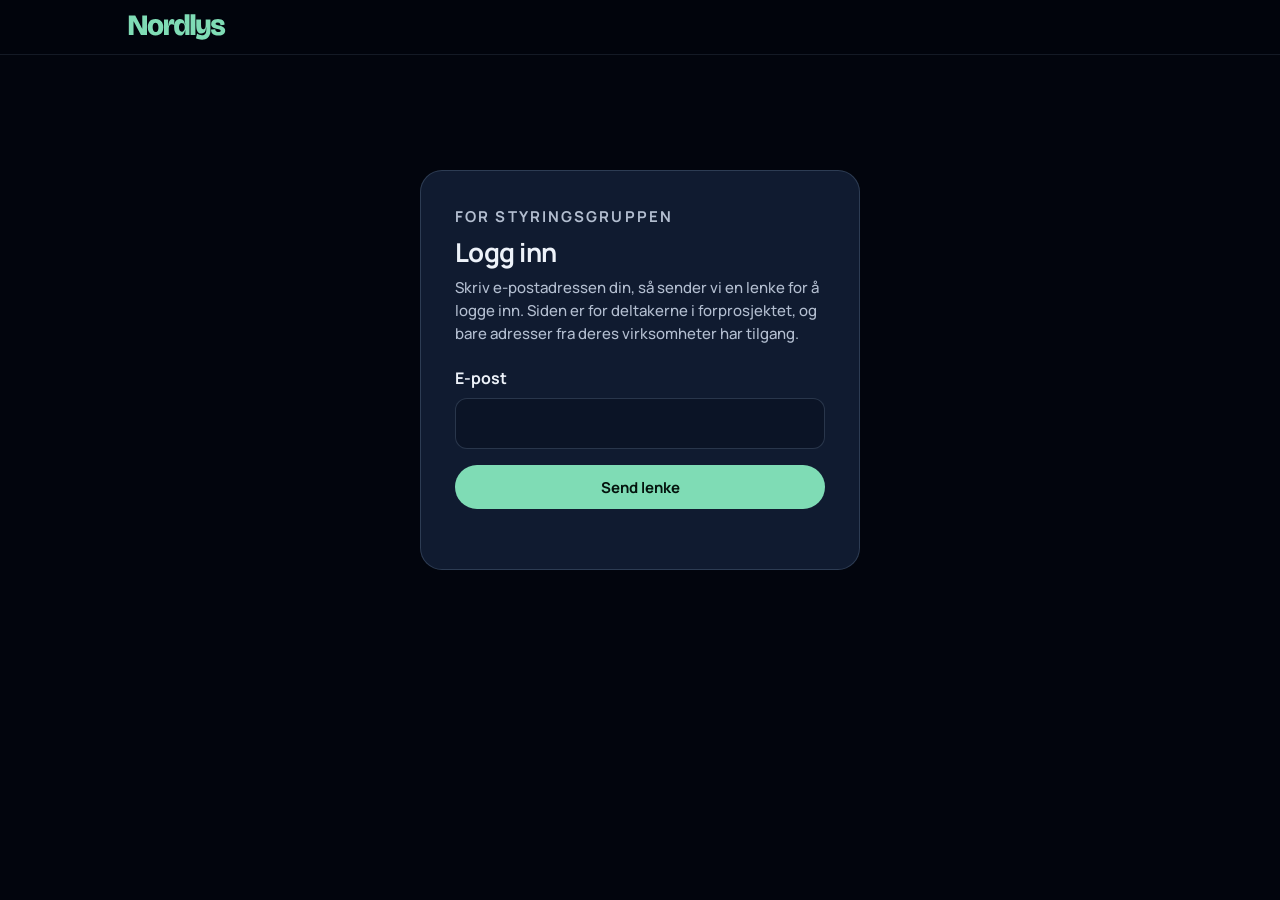
==== styringsgruppe/index.html @ d195fb76 "Nordlys: inngangen til nettsiden (passkode)" ====
<!doctype html>
<html lang="nb">
<head>
<meta charset="utf-8">
<meta name="viewport" content="width=device-width, initial-scale=1, viewport-fit=cover">
<title>Nordlys – for styringsgruppen</title>
<meta name="robots" content="noindex, nofollow">
<meta name="referrer" content="no-referrer">
<meta name="theme-color" content="#02050D">
<link rel="icon" href="../assets/node-mint.svg" type="image/svg+xml">
<style>
@font-face { font-family: 'Manrope'; src: url(../assets/fonts/Manrope.ttf) format('truetype'); font-weight: 200 800; font-display: swap; }
:root {
  color-scheme: dark;
  --night: #02050D; --panel: #101B30; --panel-hi: #16233C; --panel-lo: #0B1426;
  --line: rgba(170,200,235,0.11); --line2: rgba(170,200,235,0.19);
  --text: #EDF2F9; --text2: #B3BED0; --dim: #8492A8; --faint: #56627A;
  --mint: #7FDCB5; --gold: #F5C542; --amber: #FFB870; --red: #FF8A78;
  --f-text: 'Manrope', system-ui, 'Segoe UI', sans-serif;
}
* { box-sizing: border-box; }
[hidden] { display: none !important; }
html { -webkit-text-size-adjust: 100%; scroll-behavior: smooth; }
body { margin: 0; background: var(--night); color: var(--text); font: 500 16px/1.55 var(--f-text); -webkit-font-smoothing: antialiased; }
h1, h2, h3 { margin: 0; line-height: 1.15; letter-spacing: -0.02em; text-wrap: balance; }
p { margin: 0; }
a { color: var(--mint); text-underline-offset: 3px; }
:focus-visible { outline: 2px solid var(--mint); outline-offset: 3px; border-radius: 6px; }
.wrap { max-width: 1120px; margin: 0 auto; padding-inline: clamp(16px, 4.5vw, 48px); }
.eyebrow { font-size: 12.5px; font-weight: 700; letter-spacing: 0.14em; text-transform: uppercase; color: var(--dim); }
header.top { position: sticky; top: 0; z-index: 20; background: rgba(2,5,13,0.85); backdrop-filter: blur(12px); -webkit-backdrop-filter: blur(12px); border-bottom: 1px solid var(--line); }
header.top .wrap { display: flex; align-items: center; justify-content: space-between; gap: 16px; padding-block: 14px; }
header.top img { height: 26px; display: block; }
header.top .who { display: flex; align-items: center; gap: 12px; font-size: 13.5px; color: var(--text2); }
nav.toc { display: flex; gap: 4px; overflow-x: auto; scrollbar-width: none; padding-block: 0 10px; }
nav.toc::-webkit-scrollbar { display: none; }
nav.toc a { color: var(--text2); text-decoration: none; font-size: 14px; font-weight: 600; padding: 6px 10px; border-radius: 16px; white-space: nowrap; }
nav.toc a:hover { color: var(--text); background: var(--panel); }
.btn { display: inline-flex; align-items: center; justify-content: center; min-height: 44px; padding: 0 20px; border-radius: 22px; cursor: pointer;
  font: 700 15px/1 var(--f-text); border: 1px solid var(--line2); background: transparent; color: var(--text); text-decoration: none; }
.btn:hover { background: var(--panel-hi); }
.btn.primary { background: var(--mint); border-color: transparent; color: #04130D; }
.btn.small { min-height: 34px; padding: 0 14px; font-size: 13.5px; }
.btn[disabled] { opacity: 0.6; cursor: default; }

/* innlogging */
.login { min-height: 70vh; display: grid; place-items: center; padding-block: 48px; }
.login .box { width: min(440px, 100%); background: var(--panel); border: 1px solid var(--line2); border-radius: 22px; padding: clamp(22px, 4vw, 34px); }
.login h1 { font-size: 26px; margin: 10px 0 8px; }
.login p { color: var(--text2); font-size: 15px; }
.login label { display: block; font-weight: 700; margin: 20px 0 8px; }
.login input { width: 100%; font: inherit; color: var(--text); background: var(--panel-lo); border: 1px solid var(--line2); border-radius: 12px; padding: 12px 14px; }
.login input:focus { border-color: rgba(127,220,181,0.6); outline: none; box-shadow: 0 0 0 3px rgba(127,220,181,0.15); }
.login input.code { letter-spacing: 0.3em; font-size: 20px; text-align: center; }
.login .btn { width: 100%; margin-top: 16px; }
.login .err { color: var(--red); font-size: 14px; margin-top: 12px; min-height: 1em; }
.login .back { background: none; border: 0; color: var(--dim); font: inherit; font-size: 14px; cursor: pointer; margin-top: 12px; padding: 0; text-decoration: underline; }

/* innhold */
#innhold section { padding-top: clamp(48px, 7vw, 88px); scroll-margin-top: 110px; }
#innhold h2 { font-size: clamp(24px, 3vw, 36px); font-weight: 700; margin-top: 8px; }
.intro { color: var(--text2); font-size: 17px; max-width: 42em; margin-top: 12px; }
.cards { display: grid; gap: 14px; margin-top: 24px; }
.cards.two { grid-template-columns: repeat(2, minmax(0, 1fr)); }
.cards.three { grid-template-columns: repeat(3, minmax(0, 1fr)); }
@media (max-width: 820px) { .cards.two, .cards.three { grid-template-columns: 1fr; } }
.card { background: var(--panel); border: 1px solid var(--line); border-radius: 16px; padding: 20px 22px; }
.card h3 { font-size: 17px; font-weight: 700; margin: 4px 0 6px; }
.card p, .card ul { color: var(--text2); font-size: 15px; }
.card ul { margin: 0; padding-left: 18px; }
.card li + li { margin-top: 4px; }
.card .tag { font-size: 11.5px; font-weight: 700; letter-spacing: 0.1em; text-transform: uppercase; color: var(--dim); }
.card.kc { border-color: rgba(245,197,66,0.4); }
.card.kc h3 { color: #FBE3A0; }
h3.area { font-size: 19px; font-weight: 700; margin-top: 34px; color: var(--mint); }
.note-line { margin-top: 16px; color: var(--text2); font-size: 15px; max-width: 46em; }
.open-box { margin-top: 20px; padding: 20px 22px; border-radius: 16px; border: 1px dashed rgba(255,184,112,0.5); background: var(--panel-lo); }
.open-box h3 { color: var(--amber); font-size: 17px; margin-bottom: 6px; }
.open-box p { color: var(--text2); font-size: 15px; }
.tl { list-style: none; margin: 24px 0 0; padding: 0 0 0 22px; border-left: 2px solid var(--line2); display: grid; gap: 14px; }
.tl li { position: relative; }
.tl li::before { content: ''; position: absolute; left: -29px; top: 6px; width: 12px; height: 12px; border-radius: 50%; background: var(--night); border: 2px solid var(--dim); }
.tl li.done::before { background: var(--mint); border-color: var(--mint); }
.tl li.key::before { border-color: var(--mint); box-shadow: 0 0 0 4px rgba(127,220,181,0.18); }
.tl b { display: block; font-size: 15px; }
.tl span { color: var(--text2); font-size: 15px; }
.links { margin: 20px 0 0; padding-left: 18px; display: grid; gap: 8px; }
footer { margin-top: 80px; border-top: 1px solid var(--line); color: var(--faint); font-size: 13px; }
footer .wrap { padding-block: 24px 36px; }
</style>
</head>
<body>
<header class="top">
  <div class="wrap">
    <img src="../assets/nordlys-wordmark-mint.svg" alt="Nordlys" width="98" height="26">
    <div class="who" id="who" hidden><span id="who-email"></span><button class="btn small" type="button" id="logout">Logg ut</button></div>
  </div>
  <div class="wrap" id="toc-wrap" hidden>
    <nav class="toc" aria-label="Innhold">
      <a href="#mandat">Mandat</a><a href="#organisering">Organisering</a><a href="#tidslinje">Tidslinje</a>
      <a href="#retning">Retningen så langt</a><a href="#risiko">Suksess og risiko</a><a href="#beslutning">Beslutningen</a><a href="#lenker">Dokumenter</a>
    </nav>
  </div>
</header>

<main>
  <div class="wrap login" id="login">
    <div class="box">
      <p class="eyebrow">For styringsgruppen</p>
      <h1>Logg inn</h1>
      <form id="f-epost" novalidate>
        <p>Skriv e-postadressen din, så sender vi en lenke for å logge inn. Siden er for deltakerne i forprosjektet, og bare adresser fra deres virksomheter har tilgang.</p>
        <label for="epost">E-post</label>
        <input type="email" id="epost" autocomplete="email" required>
        <button class="btn primary" type="submit" id="b-epost">Send lenke</button>
      </form>
      <div id="sendt" hidden>
        <p id="sendt-til"></p>
        <button class="back" type="button" id="annen-epost">Bruk en annen e-post</button>
      </div>
      <p class="err" id="err" role="alert"></p>
    </div>
  </div>
  <div class="wrap" id="innhold" hidden></div>
</main>

<footer id="foot" hidden><div class="wrap">Nordlys · forprosjekt 2026 · Internt for styringsgruppen. Ikke del innholdet videre. <span id="oppdatert"></span></div></footer>

<script>
(() => {
  'use strict';
  // Innholdet ligger i Supabase (public.private_innhold) og kan bare leses av innloggede brukere på tilgangslisten.
  // Innlogging med magisk lenke på e-post. Bare adresser på godkjente domener kan opprette bruker og lese (se migreringen).
  // Økten ligger i sessionStorage og forsvinner når fanen lukkes.
  const SB = 'https://qwgtzrydzzkaiezyouxt.supabase.co';
  const KEY = 'sb_publishable_gUJZpDFXutZiMKjKLcMO-g_lXaAz4m3';
  const SKEY = 'nordlys-styringsgruppe-okt';
  const $ = (id) => document.getElementById(id);
  const err = (m) => { $('err').textContent = m || ''; };
  let epost = '';

  const auth = (path, body, token) => fetch(SB + '/auth/v1/' + path, {
    method: 'POST', headers: { apikey: KEY, 'Content-Type': 'application/json', ...(token ? { Authorization: 'Bearer ' + token } : {}) },
    body: body ? JSON.stringify(body) : undefined,
  });
  function save(s) { try { sessionStorage.setItem(SKEY, JSON.stringify(s)); } catch {} }
  function load() { try { const s = JSON.parse(sessionStorage.getItem(SKEY) || 'null'); return s && s.utloper > Date.now() + 30000 ? s : null; } catch { return null; } }
  function clear() { try { sessionStorage.removeItem(SKEY); } catch {} }

  // Innloggingslenken går tilbake til denne siden med økten i adressens #-del.
  const HER = location.origin + location.pathname;
  $('f-epost').addEventListener('submit', async (e) => {
    e.preventDefault(); err();
    epost = $('epost').value.trim().toLowerCase();
    if (!/^[^@\s]+@[^@\s]+\.[^@\s]+$/.test(epost)) return err('Sjekk e-postadressen.');
    $('b-epost').disabled = true;
    try {
      const r = await auth('otp?redirect_to=' + encodeURIComponent(HER), { email: epost, create_user: true });
      if (r.status === 429) throw new Error('vent');
      // samme melding uansett om domenet er godkjent, så siden ikke røper hvem som har tilgang
      $('f-epost').hidden = true; $('sendt').hidden = false;
      $('sendt-til').textContent = 'Hvis ' + epost + ' har tilgang, har vi sendt en lenke dit. Åpne den i denne nettleseren. Lenken gjelder en kort stund.';
    } catch (x) { err(x.message === 'vent' ? 'Det er sendt mange lenker nå. Vent litt og prøv igjen.' : 'Vi fikk ikke sendt lenken. Prøv igjen om litt.'); }
    $('b-epost').disabled = false;
  });
  $('annen-epost').addEventListener('click', () => { $('sendt').hidden = true; $('f-epost').hidden = false; err(); $('epost').focus(); });

  // tilbake fra lenken: #access_token=...&expires_in=... eller #error=...
  function fraLenke() {
    if (!location.hash || location.hash.length < 2) return null;
    const h = new URLSearchParams(location.hash.slice(1));
    history.replaceState(null, '', HER);
    if (h.get('error')) { err('Lenken virket ikke. Den kan være utløpt eller brukt før. Be om en ny.'); return null; }
    const token = h.get('access_token');
    if (!token) return null;
    let e = '';
    try { e = JSON.parse(atob(token.split('.')[1].replace(/-/g, '+').replace(/_/g, '/'))).email || ''; } catch {}
    const s = { token, epost: e, utloper: Date.now() + (Number(h.get('expires_in')) || 3600) * 1000 };
    save(s);
    return s;
  }

  async function vis(s) {
    const r = await fetch(SB + '/rest/v1/private_innhold?side=eq.styringsgruppe&select=html,oppdatert', {
      headers: { apikey: KEY, Authorization: 'Bearer ' + s.token },
    });
    if (r.status === 401) { clear(); throw new Error('utlopt'); }
    const rows = r.ok ? await r.json() : [];
    if (!rows.length) {
      $('login').hidden = false; $('sendt').hidden = true; $('f-epost').hidden = false;
      err('Du er logget inn, men har ikke tilgang til denne siden. Ta kontakt med prosjektledelsen.');
      await logout(true);
      return;
    }
    $('innhold').innerHTML = rows[0].html;   // eget innhold, lastet opp av prosjektet
    $('oppdatert').textContent = 'Sist oppdatert ' + new Date(rows[0].oppdatert).toLocaleDateString('nb-NO', { day: 'numeric', month: 'long', year: 'numeric' }) + '.';
    $('who-email').textContent = s.epost || '';
    $('login').hidden = true; $('innhold').hidden = false; $('who').hidden = false; $('toc-wrap').hidden = false; $('foot').hidden = false;
  }

  async function logout(keepMessage) {
    const s = load();
    clear();
    if (s) { try { await auth('logout', null, s.token); } catch {} }
    $('innhold').innerHTML = ''; $('innhold').hidden = true; $('who').hidden = true; $('toc-wrap').hidden = true; $('foot').hidden = true;
    $('login').hidden = false; $('sendt').hidden = true; $('f-epost').hidden = false;
    if (!keepMessage) err();
  }
  $('logout').addEventListener('click', () => logout());

  const s = fraLenke() || load();
  if (s) vis(s).catch(() => logout());
})();
</script>
</body>
</html>
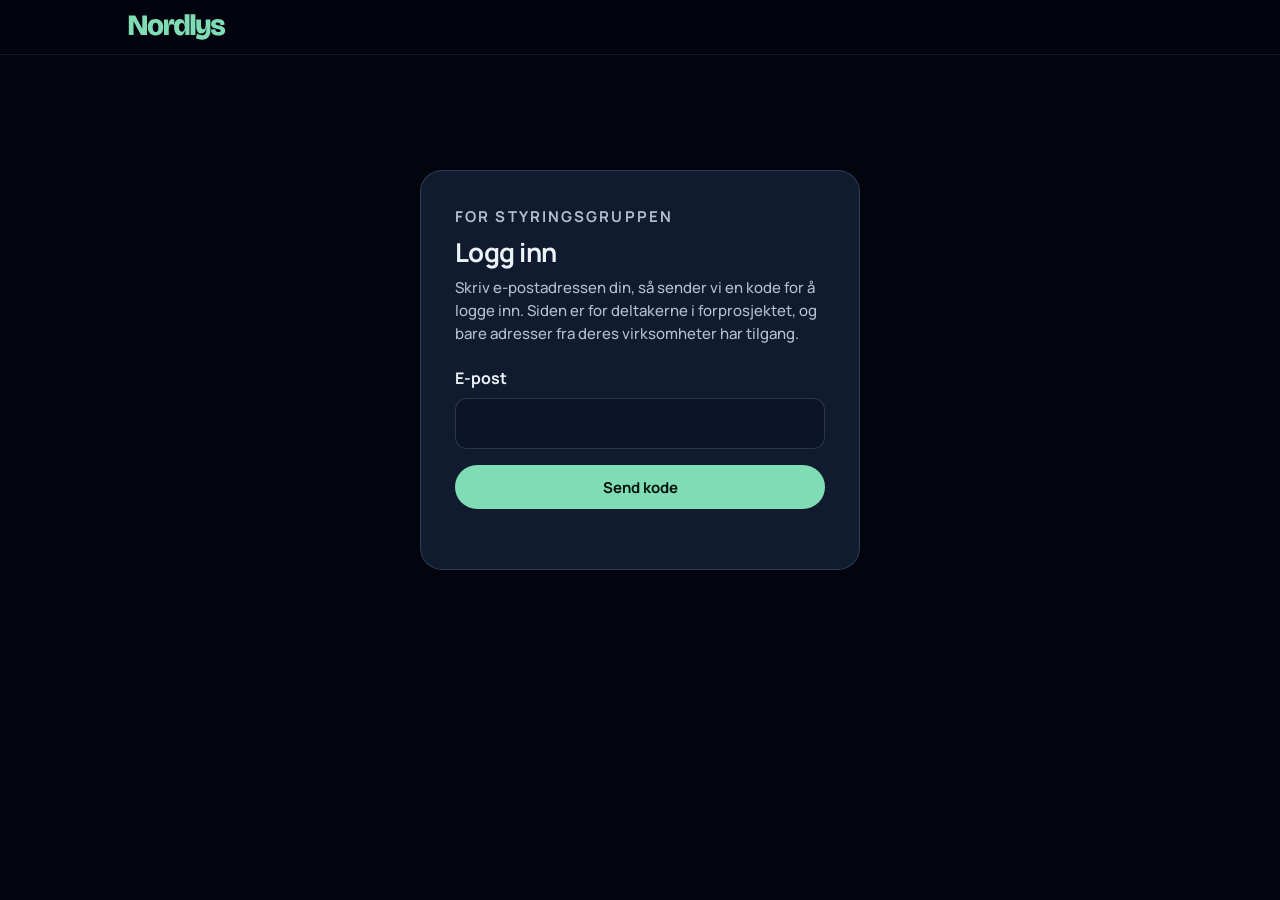
==== commit 3087b757: "Styringsgruppen: innlogging med engangskode i stedet for lenke" ====
--- a/styringsgruppe/index.html
+++ b/styringsgruppe/index.html
@@ -109,15 +109,18 @@
       <p class="eyebrow">For styringsgruppen</p>
       <h1>Logg inn</h1>
       <form id="f-epost" novalidate>
-        <p>Skriv e-postadressen din, så sender vi en lenke for å logge inn. Siden er for deltakerne i forprosjektet, og bare adresser fra deres virksomheter har tilgang.</p>
+        <p>Skriv e-postadressen din, så sender vi en kode for å logge inn. Siden er for deltakerne i forprosjektet, og bare adresser fra deres virksomheter har tilgang.</p>
         <label for="epost">E-post</label>
         <input type="email" id="epost" autocomplete="email" required>
-        <button class="btn primary" type="submit" id="b-epost">Send lenke</button>
+        <button class="btn primary" type="submit" id="b-epost">Send kode</button>
       </form>
-      <div id="sendt" hidden>
+      <form id="sendt" novalidate hidden>
         <p id="sendt-til"></p>
+        <label for="kode">Kode fra e-posten</label>
+        <input class="code" id="kode" inputmode="numeric" autocomplete="one-time-code" maxlength="10" required>
+        <button class="btn primary" type="submit" id="b-kode">Logg inn</button>
         <button class="back" type="button" id="annen-epost">Bruk en annen e-post</button>
-      </div>
+      </form>
       <p class="err" id="err" role="alert"></p>
     </div>
   </div>
@@ -130,7 +133,8 @@
 (() => {
   'use strict';
   // Innholdet ligger i Supabase (public.private_innhold) og kan bare leses av innloggede brukere på tilgangslisten.
-  // Innlogging med magisk lenke på e-post. Bare adresser på godkjente domener kan opprette bruker og lese (se migreringen).
+  // Innlogging med engangskode på e-post. Kode i stedet for lenke, fordi e-postskannere (Safe Links) åpner lenker
+  // og bruker opp engangstokenet før mottakeren rekker å klikke. Bare adresser på godkjente domener kan opprette bruker og lese (se migreringen).
   // Økten ligger i sessionStorage og forsvinner når fanen lukkes.
   const SB = 'https://qwgtzrydzzkaiezyouxt.supabase.co';
   const KEY = 'sb_publishable_gUJZpDFXutZiMKjKLcMO-g_lXaAz4m3';
@@ -159,13 +163,30 @@
       if (r.status === 429) throw new Error('vent');
       // samme melding uansett om domenet er godkjent, så siden ikke røper hvem som har tilgang
       $('f-epost').hidden = true; $('sendt').hidden = false;
-      $('sendt-til').textContent = 'Hvis ' + epost + ' har tilgang, har vi sendt en lenke dit. Åpne den i denne nettleseren. Lenken gjelder en kort stund.';
-    } catch (x) { err(x.message === 'vent' ? 'Det er sendt mange lenker nå. Vent litt og prøv igjen.' : 'Vi fikk ikke sendt lenken. Prøv igjen om litt.'); }
+      $('sendt-til').textContent = 'Hvis ' + epost + ' har tilgang, har vi sendt en kode dit. Koden gjelder en kort stund.';
+      $('kode').value = ''; $('kode').focus();
+    } catch (x) { err(x.message === 'vent' ? 'Det er sendt mange koder nå. Vent litt og prøv igjen.' : 'Vi fikk ikke sendt koden. Prøv igjen om litt.'); }
     $('b-epost').disabled = false;
   });
+  $('sendt').addEventListener('submit', async (e) => {
+    e.preventDefault(); err();
+    const kode = $('kode').value.replace(/\D/g, '');
+    if (kode.length < 6) return err('Skriv koden fra e-posten.');
+    $('b-kode').disabled = true;
+    try {
+      const r = await auth('verify', { type: 'email', email: epost, token: kode });
+      if (r.status === 429) { err('For mange forsøk. Vent litt og prøv igjen.'); return; }
+      const d = await r.json().catch(() => ({}));
+      if (!r.ok || !d.access_token) { err('Koden stemmer ikke, eller den er utløpt. Sjekk koden eller be om en ny.'); return; }
+      const s = { token: d.access_token, epost: (d.user && d.user.email) || epost, utloper: Date.now() + (Number(d.expires_in) || 3600) * 1000 };
+      save(s);
+      await vis(s);
+    } catch { err('Fikk ikke kontakt. Prøv igjen om litt.'); }
+    finally { $('b-kode').disabled = false; }
+  });
   $('annen-epost').addEventListener('click', () => { $('sendt').hidden = true; $('f-epost').hidden = false; err(); $('epost').focus(); });
 
-  // tilbake fra lenken: #access_token=...&expires_in=... eller #error=...
+  // eldre e-poster med lenke: tilbake fra lenken med #access_token=...&expires_in=... eller #error=...
   function fraLenke() {
     if (!location.hash || location.hash.length < 2) return null;
     const h = new URLSearchParams(location.hash.slice(1));
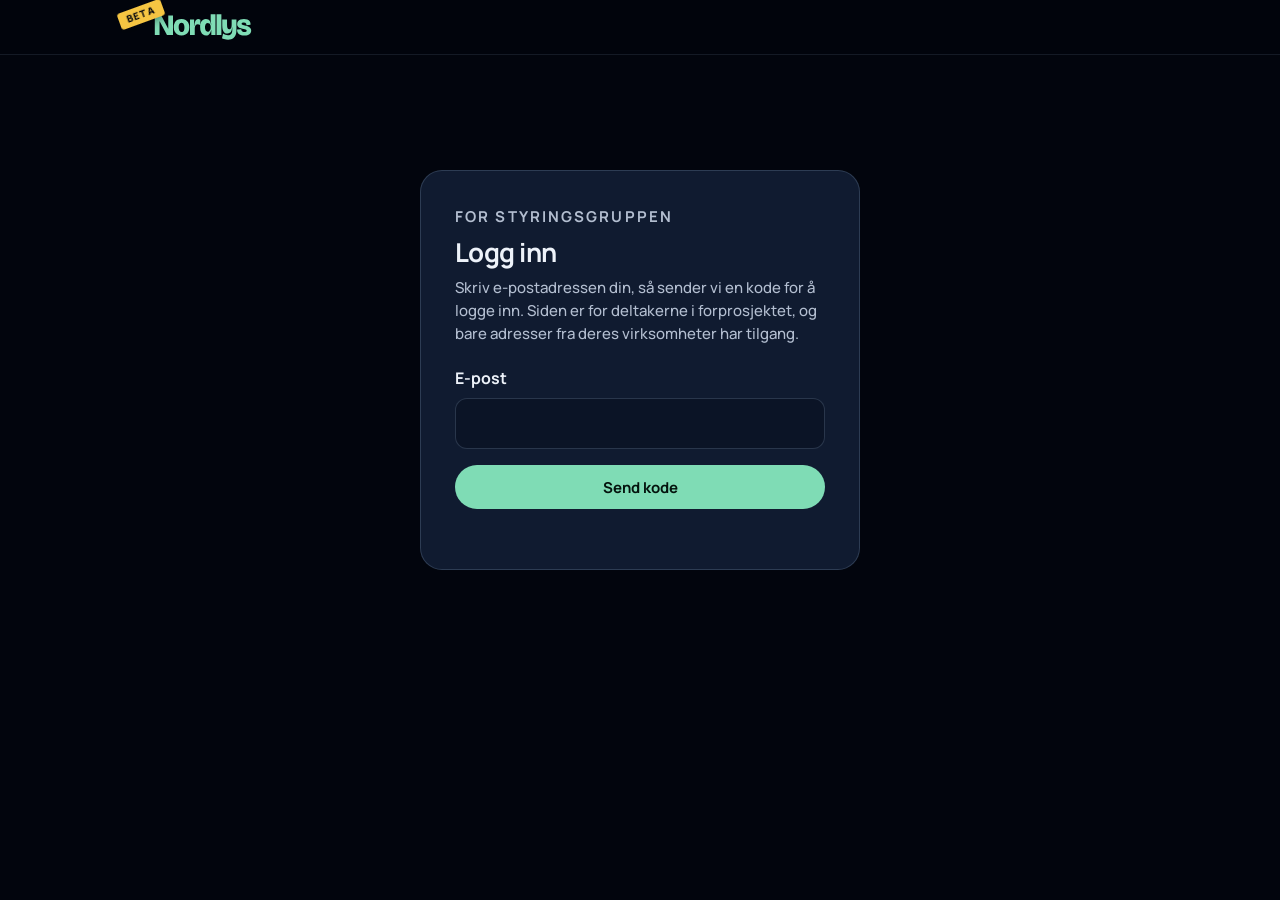
==== commit 780d3f05: "Side 2.0.1: BETA-bånd og oppdatert personverntekst" ====
--- a/styringsgruppe/index.html
+++ b/styringsgruppe/index.html
@@ -3,11 +3,13 @@
 <head>
 <meta charset="utf-8">
 <meta name="viewport" content="width=device-width, initial-scale=1, viewport-fit=cover">
-<title>Nordlys – for styringsgruppen</title>
+<title>Nordlys (beta) – for styringsgruppen</title>
 <meta name="robots" content="noindex, nofollow">
 <meta name="referrer" content="no-referrer">
 <meta name="theme-color" content="#02050D">
 <link rel="icon" href="../assets/node-mint.svg" type="image/svg+xml">
+<link rel="stylesheet" href="visning.css">
+<link rel="stylesheet" href="redigering.css">
 <style>
 @font-face { font-family: 'Manrope'; src: url(../assets/fonts/Manrope.ttf) format('truetype'); font-weight: 200 800; font-display: swap; }
 :root {
@@ -31,6 +33,8 @@
 header.top { position: sticky; top: 0; z-index: 20; background: rgba(2,5,13,0.85); backdrop-filter: blur(12px); -webkit-backdrop-filter: blur(12px); border-bottom: 1px solid var(--line); }
 header.top .wrap { display: flex; align-items: center; justify-content: space-between; gap: 16px; padding-block: 14px; }
 header.top img { height: 26px; display: block; }
+.logo-wrap { position: relative; display: inline-block; margin-left: 26px; }
+header.top .beta-ribbon, .beta-ribbon { position: absolute; top: -8px; left: -36px; font-size: 0.62rem; font-weight: 800; letter-spacing: 0.12em; color: var(--night); background: var(--gold); line-height: 1.3; padding: 2px 8px; border-radius: 3px; transform: rotate(-20deg); pointer-events: none; z-index: 10; box-shadow: 0 2px 8px rgba(0,0,0,0.4); }
 header.top .who { display: flex; align-items: center; gap: 12px; font-size: 13.5px; color: var(--text2); }
 nav.toc { display: flex; gap: 4px; overflow-x: auto; scrollbar-width: none; padding-block: 0 10px; }
 nav.toc::-webkit-scrollbar { display: none; }
@@ -87,12 +91,15 @@
 .links { margin: 20px 0 0; padding-left: 18px; display: grid; gap: 8px; }
 footer { margin-top: 80px; border-top: 1px solid var(--line); color: var(--faint); font-size: 13px; }
 footer .wrap { padding-block: 24px 36px; }
+body.sg-presenter header.top { display: none; }
+#innhold { --nn-verktoy-topp: 55px; }
+.sg-notat-topp { display: flex; justify-content: space-between; align-items: center; gap: 12px; padding-block: 20px 12px; }
 </style>
 </head>
 <body>
 <header class="top">
   <div class="wrap">
-    <img src="../assets/nordlys-wordmark-mint.svg" alt="Nordlys" width="98" height="26">
+    <span class="logo-wrap"><img src="../assets/nordlys-wordmark-mint.svg" alt="Nordlys" width="98" height="26"><span class="beta-ribbon" title="Siden er i beta">BETA</span></span>
     <div class="who" id="who" hidden><span id="who-email"></span><button class="btn small" type="button" id="logout">Logg ut</button></div>
   </div>
   <div class="wrap" id="toc-wrap" hidden>
@@ -125,113 +132,173 @@
     </div>
   </div>
   <div class="wrap" id="innhold" hidden></div>
+  <div id="scene" hidden></div>
 </main>
 
-<footer id="foot" hidden><div class="wrap">Nordlys · forprosjekt 2026 · Internt for styringsgruppen. Ikke del innholdet videre. <span id="oppdatert"></span></div></footer>
-
-<script>
-(() => {
-  'use strict';
-  // Innholdet ligger i Supabase (public.private_innhold) og kan bare leses av innloggede brukere på tilgangslisten.
-  // Innlogging med engangskode på e-post. Kode i stedet for lenke, fordi e-postskannere (Safe Links) åpner lenker
-  // og bruker opp engangstokenet før mottakeren rekker å klikke. Bare adresser på godkjente domener kan opprette bruker og lese (se migreringen).
-  // Økten ligger i sessionStorage og forsvinner når fanen lukkes.
-  const SB = 'https://qwgtzrydzzkaiezyouxt.supabase.co';
-  const KEY = 'sb_publishable_gUJZpDFXutZiMKjKLcMO-g_lXaAz4m3';
-  const SKEY = 'nordlys-styringsgruppe-okt';
-  const $ = (id) => document.getElementById(id);
-  const err = (m) => { $('err').textContent = m || ''; };
-  let epost = '';
-
-  const auth = (path, body, token) => fetch(SB + '/auth/v1/' + path, {
-    method: 'POST', headers: { apikey: KEY, 'Content-Type': 'application/json', ...(token ? { Authorization: 'Bearer ' + token } : {}) },
-    body: body ? JSON.stringify(body) : undefined,
+<footer id="foot" hidden><div class="wrap">Nordlys · forprosjekt 2026 · Internt for styringsgruppen. Ikke del innholdet videre.</div></footer>
+
+<script type="module">
+// Skall for styringsgruppe-siden: innlogging med engangskode, ruter og lasting av modulene.
+// Kode i visning.js, presentasjon.js, redigering.js og notat.js.
+// Innlogging med kode i stedet for lenke, fordi e-postskannere (Safe Links) åpner lenker og bruker opp engangstokenet.
+import { SB, KEY, okt, lagreOkt, slettOkt, erRedaktor, glemRolle, token, hent, TilgangFeil } from './api.js';
+
+const $ = (id) => document.getElementById(id);
+const err = (m) => { $('err').textContent = m || ''; };
+let epost = '';
+
+const auth = (path, body, tok) => fetch(SB + '/auth/v1/' + path, {
+  method: 'POST', headers: { apikey: KEY, 'Content-Type': 'application/json', ...(tok ? { Authorization: 'Bearer ' + tok } : {}) },
+  body: body ? JSON.stringify(body) : undefined,
+});
+
+$('f-epost').addEventListener('submit', async (e) => {
+  e.preventDefault(); err();
+  epost = $('epost').value.trim().toLowerCase();
+  if (!/^[^@\s]+@[^@\s]+\.[^@\s]+$/.test(epost)) return err('Sjekk e-postadressen.');
+  $('b-epost').disabled = true;
+  try {
+    const r = await auth('otp', { email: epost, create_user: true });
+    if (r.status === 429) throw new Error('vent');
+    // samme melding uansett om domenet er godkjent, så siden ikke røper hvem som har tilgang
+    $('f-epost').hidden = true; $('sendt').hidden = false;
+    $('sendt-til').textContent = 'Hvis ' + epost + ' har tilgang, har vi sendt en kode dit. Koden gjelder en kort stund.';
+    $('kode').value = ''; $('kode').focus();
+  } catch (x) { err(x.message === 'vent' ? 'Det er sendt mange koder nå. Vent litt og prøv igjen.' : 'Vi fikk ikke sendt koden. Prøv igjen om litt.'); }
+  $('b-epost').disabled = false;
+});
+$('sendt').addEventListener('submit', async (e) => {
+  e.preventDefault(); err();
+  const kode = $('kode').value.replace(/\D/g, '');
+  if (kode.length < 6) return err('Skriv koden fra e-posten.');
+  $('b-kode').disabled = true;
+  try {
+    const r = await auth('verify', { type: 'email', email: epost, token: kode });
+    if (r.status === 429) { err('For mange forsøk. Vent litt og prøv igjen.'); return; }
+    const d = await r.json().catch(() => ({}));
+    if (!r.ok || !d.access_token) { err('Koden stemmer ikke, eller den er utløpt. Sjekk koden eller be om en ny.'); return; }
+    lagreOkt({ token: d.access_token, refresh: d.refresh_token, epost: (d.user && d.user.email) || epost, utloper: Date.now() + (Number(d.expires_in) || 3600) * 1000 });
+    await start();
+  } catch { err('Fikk ikke kontakt. Prøv igjen om litt.'); }
+  finally { $('b-kode').disabled = false; }
+});
+$('annen-epost').addEventListener('click', () => { $('sendt').hidden = true; $('f-epost').hidden = false; err(); $('epost').focus(); });
+
+async function loggUt(melding) {
+  const s = okt();
+  slettOkt(); glemRolle();
+  if (s) { try { await auth('logout', null, s.token); } catch {} }
+  if (location.hash) history.replaceState(null, '', location.pathname);
+  visInnlogging(melding);
+}
+$('logout').addEventListener('click', () => loggUt());
+
+function visInnlogging(melding) {
+  for (const id of ['innhold', 'scene', 'who', 'toc-wrap', 'foot']) $(id).hidden = true;
+  $('innhold').replaceChildren(); $('scene').replaceChildren();
+  document.body.classList.remove('sg-presenter');
+  $('login').hidden = false; $('sendt').hidden = true; $('f-epost').hidden = false;
+  err(melding);
+}
+
+let seSomLeser = false;
+try { seSomLeser = sessionStorage.getItem('sg-se-som-leser') === '1'; } catch {}
+window.addEventListener('sg:seSomLeser', (e) => {
+  seSomLeser = !!e.detail;
+  try { sessionStorage.setItem('sg-se-som-leser', seSomLeser ? '1' : '0'); } catch {}
+  rute();
+});
+
+let notat = null;
+function lastNotat() {
+  if (window.NordlysNotat) return Promise.resolve(window.NordlysNotat);
+  return new Promise((ok, feil) => {
+    const s = document.createElement('script');
+    s.src = './notat.js'; s.onload = () => ok(window.NordlysNotat); s.onerror = () => feil(new Error('Fikk ikke lastet notatet.'));
+    document.head.append(s);
   });
-  function save(s) { try { sessionStorage.setItem(SKEY, JSON.stringify(s)); } catch {} }
-  function load() { try { const s = JSON.parse(sessionStorage.getItem(SKEY) || 'null'); return s && s.utloper > Date.now() + 30000 ? s : null; } catch { return null; } }
-  function clear() { try { sessionStorage.removeItem(SKEY); } catch {} }
-
-  // Innloggingslenken går tilbake til denne siden med økten i adressens #-del.
-  const HER = location.origin + location.pathname;
-  $('f-epost').addEventListener('submit', async (e) => {
-    e.preventDefault(); err();
-    epost = $('epost').value.trim().toLowerCase();
-    if (!/^[^@\s]+@[^@\s]+\.[^@\s]+$/.test(epost)) return err('Sjekk e-postadressen.');
-    $('b-epost').disabled = true;
-    try {
-      const r = await auth('otp?redirect_to=' + encodeURIComponent(HER), { email: epost, create_user: true });
-      if (r.status === 429) throw new Error('vent');
-      // samme melding uansett om domenet er godkjent, så siden ikke røper hvem som har tilgang
-      $('f-epost').hidden = true; $('sendt').hidden = false;
-      $('sendt-til').textContent = 'Hvis ' + epost + ' har tilgang, har vi sendt en kode dit. Koden gjelder en kort stund.';
-      $('kode').value = ''; $('kode').focus();
-    } catch (x) { err(x.message === 'vent' ? 'Det er sendt mange koder nå. Vent litt og prøv igjen.' : 'Vi fikk ikke sendt koden. Prøv igjen om litt.'); }
-    $('b-epost').disabled = false;
-  });
-  $('sendt').addEventListener('submit', async (e) => {
-    e.preventDefault(); err();
-    const kode = $('kode').value.replace(/\D/g, '');
-    if (kode.length < 6) return err('Skriv koden fra e-posten.');
-    $('b-kode').disabled = true;
-    try {
-      const r = await auth('verify', { type: 'email', email: epost, token: kode });
-      if (r.status === 429) { err('For mange forsøk. Vent litt og prøv igjen.'); return; }
-      const d = await r.json().catch(() => ({}));
-      if (!r.ok || !d.access_token) { err('Koden stemmer ikke, eller den er utløpt. Sjekk koden eller be om en ny.'); return; }
-      const s = { token: d.access_token, epost: (d.user && d.user.email) || epost, utloper: Date.now() + (Number(d.expires_in) || 3600) * 1000 };
-      save(s);
-      await vis(s);
-    } catch { err('Fikk ikke kontakt. Prøv igjen om litt.'); }
-    finally { $('b-kode').disabled = false; }
-  });
-  $('annen-epost').addEventListener('click', () => { $('sendt').hidden = true; $('f-epost').hidden = false; err(); $('epost').focus(); });
-
-  // eldre e-poster med lenke: tilbake fra lenken med #access_token=...&expires_in=... eller #error=...
-  function fraLenke() {
-    if (!location.hash || location.hash.length < 2) return null;
-    const h = new URLSearchParams(location.hash.slice(1));
-    history.replaceState(null, '', HER);
-    if (h.get('error')) { err('Lenken virket ikke. Den kan være utløpt eller brukt før. Be om en ny.'); return null; }
-    const token = h.get('access_token');
-    if (!token) return null;
-    let e = '';
-    try { e = JSON.parse(atob(token.split('.')[1].replace(/-/g, '+').replace(/_/g, '/'))).email || ''; } catch {}
-    const s = { token, epost: e, utloper: Date.now() + (Number(h.get('expires_in')) || 3600) * 1000 };
-    save(s);
-    return s;
+}
+
+const AGENDANAVN = { status: 'Status', risiko: 'Risiko', aksjoner: 'Aksjonspunkter', tidslinje: 'Tidslinje' };
+async function agendaFor(mote) {
+  const saker = await hent('sg_saker', 'select=id,tittel&mote_id=eq.' + mote.id);
+  const navn = Object.fromEntries(saker.map((s) => [s.id, s.tittel]));
+  return (mote.agenda || []).map((a) => a.type === 'sak' ? 'Sak: ' + (navn[a.sak_id] || 'sak') : a.type === 'fritt' ? a.tekst : AGENDANAVN[a.type]).filter(Boolean);
+}
+
+async function visNotat(moteId) {
+  const [mote] = await hent('sg_moter', 'id=eq.' + moteId);
+  if (!mote) throw new Error('Fant ikke møtet.');
+  const N = await lastNotat();
+  const rot = $('innhold');
+  const topp = document.createElement('div'); topp.className = 'sg-notat-topp';
+  const tilbake = Object.assign(document.createElement('a'), { href: '#', textContent: '← Tilbake til siden' });
+  const avslutt = Object.assign(document.createElement('button'), { type: 'button', className: 'btn primary small', textContent: 'Avslutt møtet' });
+  avslutt.addEventListener('click', async () => (await import('./redigering.js')).avsluttMote(moteId));
+  topp.append(tilbake, avslutt);
+  const flate = document.createElement('div');
+  rot.replaceChildren(topp, flate);
+  const s = okt();
+  notat = N.aapneNotat(flate, { moteId, agenda: await agendaFor(mote), tittel: mote.tittel, dato: mote.dato, sb: { url: SB, key: KEY }, token, epost: s.epost, navn: s.navn });
+}
+
+let rutenr = 0;
+async function rute() {
+  const nr = ++rutenr;
+  try { notat?.lukk?.(); } catch {}
+  notat = null;
+  const [, side, id] = /^#(presenter|utskrift|notat)\/([0-9a-f-]{36})$/.exec(location.hash) || [];
+  const redaktor = await erRedaktor();
+  if (nr !== rutenr) return;
+  const presenter = side === 'presenter' || side === 'utskrift';
+  document.body.classList.toggle('sg-presenter', presenter);
+  $('who').hidden = presenter; $('foot').hidden = presenter;
+  $('scene').hidden = !presenter; $('innhold').hidden = presenter;
+  $('toc-wrap').hidden = !!side;
+  if (!presenter) $('scene').replaceChildren();
+  try {
+    if (side === 'presenter') return await (await import('./presentasjon.js')).startPresentasjon($('scene'), id);
+    if (side === 'utskrift') return await (await import('./presentasjon.js')).skrivUt($('scene'), id);
+    if (side === 'notat') { if (!redaktor) { location.hash = ''; return; } return await visNotat(id); }
+    const rot = $('innhold');
+    await (await import('./visning.js')).visSide(rot, { seSomLeser: seSomLeser || !redaktor });
+    if (redaktor && nr === rutenr) (await import('./redigering.js')).monterRedigering(rot);
+  } catch (x) {
+    if (x instanceof TilgangFeil) return loggUt(x.message);
+    console.error(x);
+    $('innhold').hidden = false;
+    const p = document.createElement('p'); p.className = 'err'; p.textContent = x.message || 'Noe gikk galt.';
+    $('innhold').replaceChildren(p);
   }
-
-  async function vis(s) {
-    const r = await fetch(SB + '/rest/v1/private_innhold?side=eq.styringsgruppe&select=html,oppdatert', {
-      headers: { apikey: KEY, Authorization: 'Bearer ' + s.token },
-    });
-    if (r.status === 401) { clear(); throw new Error('utlopt'); }
-    const rows = r.ok ? await r.json() : [];
-    if (!rows.length) {
-      $('login').hidden = false; $('sendt').hidden = true; $('f-epost').hidden = false;
-      err('Du er logget inn, men har ikke tilgang til denne siden. Ta kontakt med prosjektledelsen.');
-      await logout(true);
-      return;
-    }
-    $('innhold').innerHTML = rows[0].html;   // eget innhold, lastet opp av prosjektet
-    $('oppdatert').textContent = 'Sist oppdatert ' + new Date(rows[0].oppdatert).toLocaleDateString('nb-NO', { day: 'numeric', month: 'long', year: 'numeric' }) + '.';
-    $('who-email').textContent = s.epost || '';
-    $('login').hidden = true; $('innhold').hidden = false; $('who').hidden = false; $('toc-wrap').hidden = false; $('foot').hidden = false;
-  }
-
-  async function logout(keepMessage) {
-    const s = load();
-    clear();
-    if (s) { try { await auth('logout', null, s.token); } catch {} }
-    $('innhold').innerHTML = ''; $('innhold').hidden = true; $('who').hidden = true; $('toc-wrap').hidden = true; $('foot').hidden = true;
-    $('login').hidden = false; $('sendt').hidden = true; $('f-epost').hidden = false;
-    if (!keepMessage) err();
-  }
-  $('logout').addEventListener('click', () => logout());
-
-  const s = fraLenke() || load();
-  if (s) vis(s).catch(() => logout());
+}
+window.addEventListener('hashchange', rute);
+// visningen tegner seg selv på nytt ved endringer og sender 'sg:tegnet' når den er ferdig
+window.addEventListener('sg:tegnet', async () => {
+  if (location.hash || !(await erRedaktor())) return;
+  (await import('./redigering.js')).monterRedigering($('innhold'));
+});
+
+async function start() {
+  const s = okt();
+  if (!s) return visInnlogging();
+  try { await token(); } catch { return visInnlogging(); }
+  $('login').hidden = true; $('who').hidden = false; $('foot').hidden = false;
+  $('who-email').textContent = s.epost || '';
+  await rute();
+}
+
+// eldre e-poster med lenke: tilbake med #access_token=... eller #error=...
+(function fraLenke() {
+  if (!location.hash.includes('access_token=') && !location.hash.includes('error=')) return;
+  const h = new URLSearchParams(location.hash.slice(1));
+  history.replaceState(null, '', location.pathname);
+  if (h.get('error')) return err('Lenken virket ikke. Den kan være utløpt eller brukt før. Be om en ny kode.');
+  const tok = h.get('access_token');
+  let e = '';
+  try { e = JSON.parse(atob(tok.split('.')[1].replace(/-/g, '+').replace(/_/g, '/'))).email || ''; } catch {}
+  lagreOkt({ token: tok, refresh: h.get('refresh_token'), epost: e, utloper: Date.now() + (Number(h.get('expires_in')) || 3600) * 1000 });
 })();
+start();
 </script>
 </body>
 </html>
--- a/styringsgruppe/visning.css
+++ b/styringsgruppe/visning.css
@@ -0,0 +1,266 @@
+/* Visning og presentasjon for styringsgruppe-siden. Bruker fargetokens fra :root i index.html. */
+
+/* ---------- siden ---------- */
+.sg-side { overflow-wrap: break-word; padding-bottom: 24px; }
+.sg-side .sg-seksjon { padding-top: clamp(48px, 7vw, 88px); scroll-margin-top: 110px; }
+.sg-side .sg-hode { display: flex; align-items: flex-end; justify-content: space-between; gap: 12px 16px; flex-wrap: wrap; }
+.sg-side .sg-hode-tekst { min-width: 0; }
+.sg-side .sg-hode h2 { font-size: clamp(24px, 3vw, 36px); font-weight: 700; margin-top: 8px; }
+.sg-side .sg-verktoy { display: flex; flex-wrap: wrap; gap: 8px; }
+.sg-side .sg-verktoy:empty { display: none; }
+.sg-toc { position: sticky; top: 0; z-index: 10; background: rgba(2,5,13,0.88); backdrop-filter: blur(12px); -webkit-backdrop-filter: blur(12px);
+  border-bottom: 1px solid var(--line); padding-top: 10px; margin-inline: calc(-1 * clamp(16px, 4.5vw, 48px)); padding-inline: clamp(16px, 4.5vw, 48px); }
+.sg-toc nav.toc { display: flex; gap: 4px; overflow-x: auto; scrollbar-width: none; padding-block: 0 10px; }
+.sg-toc nav.toc a { color: var(--text2); text-decoration: none; font-size: 14px; font-weight: 600; padding: 6px 10px; border-radius: 16px; white-space: nowrap; }
+.sg-toc nav.toc a:hover { color: var(--text); background: var(--panel); }
+
+.sg-side .sg-tom { color: var(--dim); font-size: 15px; margin-top: 18px; }
+.sg-side .sg-feil { color: var(--red); padding-block: 48px; }
+.sg-side .sg-meta { color: var(--dim); font-size: 14px; }
+.sg-skjult { position: absolute; width: 1px; height: 1px; overflow: hidden; clip: rect(0 0 0 0); white-space: nowrap; }
+
+/* merker og prikker */
+.sg-side .sg-merke { display: inline-flex; align-items: center; font-size: 11px; font-weight: 800; letter-spacing: 0.08em; text-transform: uppercase; line-height: 1.2;
+  padding: 3px 8px; border-radius: 999px; border: 1px solid var(--line2); color: var(--text2); margin-right: 8px; vertical-align: 0.1em; white-space: nowrap; }
+.sg-side .sg-merke.utkast { color: var(--amber); border: 1px dashed rgba(255,184,112,0.7); }
+.sg-side .sg-merke.forfalt { color: var(--red); border-color: rgba(255,138,120,0.6); background: rgba(255,138,120,0.1); }
+.sg-side .sg-merke.gammel { color: var(--amber); border-color: rgba(255,184,112,0.55); margin-left: 4px; }
+.sg-side .sg-merke.neste { color: #04130D; background: var(--mint); border-color: transparent; margin: 0 0 0 10px; }
+.sg-side .sg-merke.pagar { color: var(--mint); border-color: rgba(127,220,181,0.55); margin: 0 0 0 10px; }
+.sg-side .card.sg-utkast, .sg-statusliste > li.sg-utkast, .sg-aksjoner > li.sg-utkast, .sg-risikoer > li.sg-utkast, .sg-tidligere-liste > li.sg-utkast {
+  border-style: dashed; border-color: rgba(255,184,112,0.45); }
+.sg-side .tl li.sg-utkast > span, .sg-side .tl li.sg-utkast > b, .sg-logg > li.sg-utkast > * { opacity: 0.8; }
+.sg-side .sg-utkast > .sg-merke.utkast { margin-bottom: 6px; }
+.sg-prikk { display: inline-block; flex: none; width: 12px; height: 12px; border-radius: 50%; }
+.sg-pil { font-weight: 800; font-size: 15px; line-height: 1; }
+.sg-pil.opp { color: var(--mint); } .sg-pil.ned { color: var(--red); } .sg-pil.lik { color: var(--dim); }
+
+/* utvidbare lister */
+.sg-side details > summary { cursor: pointer; width: fit-content; color: var(--text2); font-weight: 700; font-size: 14.5px; margin-top: 18px; padding: 4px 0; }
+.sg-side details > summary:hover { color: var(--text); }
+
+/* 1. neste møte */
+.sg-side .sg-mote { margin-top: 24px; }
+.sg-side .sg-mote-dato { display: flex; flex-wrap: wrap; align-items: baseline; gap: 2px 12px; }
+.sg-side .sg-mote-dato strong { font-size: clamp(20px, 2.4vw, 24px); color: var(--text); letter-spacing: -0.01em; }
+.sg-side .sg-om { color: var(--mint); font-weight: 700; font-size: 15px; }
+.sg-side .sg-mote > .sg-meta { margin-top: 2px; }
+.sg-side .sg-agenda { margin: 14px 0 0; padding-left: 22px; color: var(--text2); font-size: 15px; display: grid; gap: 3px; }
+.sg-side .sg-knapper { display: flex; flex-wrap: wrap; gap: 10px; margin-top: 18px; }
+.sg-side .sg-senere { margin-top: 12px; color: var(--dim); font-size: 14px; }
+.sg-tidligere-liste { list-style: none; margin: 10px 0 0; padding: 0; display: grid; gap: 8px; }
+.sg-tidligere-liste > li { background: var(--panel-lo); border: 1px solid var(--line); border-radius: 12px; padding: 12px 16px; }
+.sg-tidligere-rad { display: flex; flex-wrap: wrap; align-items: baseline; gap: 2px 12px; font-size: 15px; }
+.sg-side .sg-referat > summary { margin-top: 4px; color: var(--mint); font-size: 14px; }
+.sg-rik { color: var(--text2); font-size: 15px; margin-top: 10px; }
+.sg-rik > * + * { margin-top: 8px; }
+.sg-rik ul, .sg-rik ol { padding-left: 20px; margin-block: 0; }
+.sg-rik h2, .sg-rik h3, .sg-rik h4 { color: var(--text); font-size: 16px; margin-top: 14px; }
+.sg-rik blockquote { margin: 8px 0; padding-left: 14px; border-left: 2px solid var(--line2); }
+.sg-rik table { border-collapse: collapse; display: block; overflow-x: auto; max-width: 100%; }
+.sg-rik th, .sg-rik td { border: 1px solid var(--line2); padding: 6px 10px; text-align: left; vertical-align: top; }
+.sg-rik pre { white-space: pre-wrap; }
+.sg-rik a { overflow-wrap: anywhere; }
+.sg-oppgaver { list-style: none; padding-left: 0 !important; }
+
+/* 2. status */
+.sg-side .sg-samlet { margin-top: 24px; }
+.sg-samlet-topp { display: flex; flex-wrap: wrap; align-items: center; gap: 6px 10px; font-size: 18px; }
+.sg-samlet-topp .sg-prikk { width: 14px; height: 14px; }
+.sg-side .sg-samlet p { margin-top: 8px; color: var(--text2); }
+.sg-statusliste { list-style: none; margin: 12px 0 0; padding: 0; display: grid; grid-template-columns: repeat(2, minmax(0, 1fr)); gap: 10px; }
+.sg-statusliste > li { background: var(--panel); border: 1px solid var(--line); border-radius: 14px; padding: 14px 18px; min-width: 0; }
+.sg-status-navn { display: flex; align-items: center; gap: 10px; }
+.sg-statusliste p { color: var(--text2); font-size: 14.5px; margin-top: 4px; padding-left: 22px; }
+@media (max-width: 820px) { .sg-statusliste { grid-template-columns: 1fr; } }
+
+/* 3. saker */
+.sg-saker { display: grid; gap: 14px; margin-top: 14px; }
+.sg-side h3.area + .sg-saker { margin-top: 14px; }
+.sg-side .sg-sak h3 { font-size: 18px; }
+.sg-side .sg-bakgrunn { margin-top: 8px; }
+.sg-side .sg-anbefaling { margin-top: 14px; padding: 12px 16px; border-radius: 0 12px 12px 0; background: rgba(127,220,181,0.07); border-left: 3px solid var(--mint); }
+.sg-side .sg-anbefaling .tag { color: var(--mint); font-size: 11.5px; font-weight: 700; letter-spacing: 0.1em; text-transform: uppercase; }
+.sg-side .sg-anbefaling p { color: var(--text); font-weight: 600; font-size: 15.5px; margin-top: 2px; }
+
+/* 4. aksjoner */
+.sg-aksjoner { list-style: none; margin: 24px 0 0; padding: 0; display: grid; gap: 8px; }
+.sg-aksjoner > li { background: var(--panel); border: 1px solid var(--line); border-radius: 14px; padding: 13px 18px; }
+.sg-aksjoner > li.forfalt { border-color: rgba(255,138,120,0.4); }
+.sg-aksjoner > li.ferdig { background: var(--panel-lo); }
+.sg-aksjoner > li.ferdig .sg-hva span { color: var(--text2); text-decoration: line-through; text-decoration-color: var(--faint); }
+.sg-side .sg-hva { font-weight: 600; }
+.sg-side .sg-ferdige .sg-aksjoner { margin-top: 10px; }
+
+/* 5. tidslinje */
+.sg-tall { display: flex; flex-wrap: wrap; align-items: flex-end; gap: 16px 48px; margin-top: 24px; }
+.sg-tall-hoved { display: flex; align-items: flex-end; gap: 14px; }
+.sg-tall-hoved strong { font-size: clamp(64px, 10vw, 96px); line-height: 0.82; font-weight: 800; letter-spacing: -0.045em; color: var(--gold); font-variant-numeric: tabular-nums; }
+.sg-tall-hoved > span { display: flex; flex-direction: column; font-size: 20px; font-weight: 700; line-height: 1.25; }
+.sg-tall-hoved em { font-style: normal; font-weight: 500; font-size: 15px; color: var(--text2); }
+.sg-tall-side { display: grid; gap: 2px; padding-bottom: 2px; }
+.sg-tall-side p { color: var(--text2); font-size: 15px; }
+.sg-tall-side .sg-uke { color: var(--dim); }
+
+.sg-bane { position: relative; font-size: 16px; height: 4.9em; margin: 2.2em 0.5em 0; }
+.sg-bane-spor { position: absolute; left: 0; right: 0; top: 1.9em; height: 0.375em; border-radius: 1em; background: rgba(170,200,235,0.16); overflow: hidden; }
+.sg-bane-fyll { height: 100%; background: linear-gradient(90deg, rgba(127,220,181,0.25), var(--mint)); border-radius: 1em; }
+.sg-bane-periode { position: absolute; top: 1.775em; height: 0.625em; border-radius: 1em; background: rgba(170,200,235,0.28); }
+.sg-bane-periode.ferdig { background: rgba(127,220,181,0.55); }
+.sg-bane-periode.pagar { background: rgba(127,220,181,0.35); box-shadow: inset 0 0 0 1px var(--mint); }
+.sg-bane-periode.viktig { background: rgba(245,197,66,0.35); box-shadow: inset 0 0 0 1px var(--gold); }
+.sg-bane-prikk { position: absolute; top: 2.09em; width: 0.875em; height: 0.875em; margin: -0.4375em 0 0 -0.4375em; border-radius: 50%; background: var(--night); border: 0.125em solid var(--text2); }
+.sg-bane-prikk.ferdig { background: var(--mint); border-color: var(--mint); }
+.sg-bane-prikk.pagar { border-color: var(--mint); }
+.sg-bane-prikk.neste { border-color: var(--mint); box-shadow: 0 0 0 0.25em rgba(127,220,181,0.22); }
+.sg-bane-prikk.viktig { width: 1.125em; height: 1.125em; margin: -0.5625em 0 0 -0.5625em; background: var(--gold); border-color: var(--gold); box-shadow: 0 0 0 0.25em rgba(245,197,66,0.2); }
+.sg-bane-idag { position: absolute; top: 1.1em; width: 0.125em; height: 1.95em; margin-left: -0.0625em; background: var(--text); border-radius: 1px; }
+.sg-bane-idag span { position: absolute; bottom: 100%; left: 50%; transform: translateX(-50%); margin-bottom: 0.2em; font-size: 0.72em; font-weight: 800; letter-spacing: 0.08em; text-transform: uppercase; white-space: nowrap; color: var(--text); }
+.sg-bane-mnd { position: absolute; left: 0; right: 0; top: 2.95em; }
+.sg-bane-mnd span { position: absolute; padding-left: 0.25em; border-left: 1px solid var(--line2); font-size: 0.72em; line-height: 1.15; color: var(--dim); white-space: nowrap; }
+.sg-bane-mnd em { display: block; font-style: normal; color: var(--faint); font-size: 0.9em; }
+@media (max-width: 520px) { .sg-bane { font-size: 14px; } .sg-bane-mnd span { font-size: 0.7em; padding-left: 0.15em; } }
+
+.sg-side .tl.sg-tl { margin-top: 28px; }
+.sg-side .tl li.pagar::before { border-color: var(--mint); background: rgba(127,220,181,0.35); }
+.sg-side .tl li.neste::before { border-color: var(--mint); box-shadow: 0 0 0 4px rgba(127,220,181,0.18); }
+.sg-side .tl li.key::before { border-color: var(--gold); background: var(--gold); box-shadow: 0 0 0 4px rgba(245,197,66,0.18); }
+.sg-side .tl li.neste b { color: var(--mint); }
+.sg-side .tl li.key b { color: #FBE3A0; }
+.sg-side .tl li.done span { color: var(--dim); }
+.sg-side .tl b { display: flex; flex-wrap: wrap; align-items: center; row-gap: 4px; }
+.sg-side .tl .sg-merke { font-size: 11px; color: var(--mint); }
+.sg-side .tl .sg-merke.neste { color: #04130D; }
+.sg-side .tl .sg-merke.utkast { color: var(--amber); margin: 0 8px 0 0; order: -1; }
+.sg-side .tl .sg-rel { display: block; color: var(--dim); font-size: 13.5px; margin-top: 1px; }
+
+/* 6. beslutningslogg */
+.sg-logg { list-style: none; margin: 24px 0 0; padding: 0; }
+.sg-logg > li { display: grid; grid-template-columns: 170px minmax(0, 1fr); gap: 2px 20px; padding: 14px 0; border-top: 1px solid var(--line); }
+.sg-logg > li:last-child { border-bottom: 1px solid var(--line); }
+.sg-logg time { color: var(--dim); font-size: 14.5px; font-weight: 600; padding-top: 1px; }
+.sg-logg p { color: var(--text2); font-size: 15px; margin-top: 2px; }
+.sg-logg > li > .sg-merke { grid-column: 1 / -1; justify-self: start; }
+@media (max-width: 620px) { .sg-logg > li { grid-template-columns: 1fr; } }
+
+/* 7. risiko */
+.sg-risikoer { list-style: none; margin: 24px 0 0; padding: 0; display: grid; gap: 10px; }
+.sg-risikoer > li { display: grid; grid-template-columns: 112px minmax(0, 1fr); gap: 6px 16px; align-items: start; background: var(--panel); border: 1px solid var(--line); border-radius: 14px; padding: 15px 18px; }
+.sg-risikoer > li > .sg-merke { grid-column: 1 / -1; justify-self: start; }
+.sg-niva { justify-self: start; font-size: 11.5px; font-weight: 800; letter-spacing: 0.08em; text-transform: uppercase; line-height: 1.2; white-space: nowrap;
+  color: var(--c); border: 1px solid color-mix(in srgb, var(--c) 55%, transparent); background: color-mix(in srgb, var(--c) 12%, transparent); padding: 4px 10px; border-radius: 999px; }
+.sg-risikoer p { color: var(--text2); font-size: 14.5px; margin-top: 4px; }
+.sg-lbl { color: var(--dim); font-weight: 700; }
+@media (max-width: 520px) { .sg-risikoer > li { grid-template-columns: 1fr; } }
+
+/* 8. faste seksjoner */
+.sg-side .sg-seksjon > .sg-merke.utkast { margin-top: 10px; }
+.sg-side .card > .sg-merke + .tag { display: block; }
+.sg-side .links a { overflow-wrap: anywhere; }
+
+/* ---------- presentasjon ---------- */
+html.p-aktiv, html.p-aktiv body { overflow: hidden; height: 100%; }
+.p-rot { position: fixed; inset: 0; z-index: 1000; background: #000; overflow: hidden; outline: none; user-select: none; -webkit-user-select: none; touch-action: pan-y; }
+.p-rot:not(.p-mus) { cursor: none; }
+.p-scene { position: absolute; left: 0; top: 0; width: 1920px; height: 1080px; transform-origin: 0 0; overflow: hidden;
+  background: radial-gradient(ellipse 70% 60% at 88% -10%, rgba(127,220,181,0.10), transparent 70%), var(--night);
+  color: var(--text); font: 500 36px/1.4 var(--f-text); -webkit-font-smoothing: antialiased; letter-spacing: -0.005em; }
+.p-slide { position: absolute; inset: 0; visibility: hidden; --k: 1; }
+.p-slide.aktiv { visibility: visible; }
+.p-ramme { position: absolute; inset: 0; padding: 84px 128px 116px; display: flex; flex-direction: column; gap: calc(44px * var(--k)); overflow: hidden; }
+.p-hode { flex: none; }
+.p-hode .p-eyebrow { font-size: 28px; }
+.p-hode h1 { font-size: min(80px, calc(44px + 36px * var(--k))); font-weight: 800; line-height: 1.06; letter-spacing: -0.03em; margin-top: 12px; text-wrap: balance; overflow-wrap: anywhere; }
+.p-eyebrow { font-size: calc(28px * var(--k)); font-weight: 700; letter-spacing: 0.14em; text-transform: uppercase; color: var(--dim); }
+.p-innhold { flex: 1 1 auto; min-height: 0; overflow: hidden; display: flex; flex-direction: column; gap: calc(32px * var(--k));
+  font-size: calc(36px * var(--k)); line-height: 1.4; color: var(--text2); overflow-wrap: anywhere; }
+.p-innhold strong { color: var(--text); }
+.p-tom { color: var(--dim); }
+.p-meta { color: var(--dim); font-size: calc(30px * var(--k)); }
+
+.p-tittel .p-ramme { gap: 0; }
+.p-logo { flex: none; align-self: flex-start; height: 64px; width: auto; }
+.p-tittel .p-innhold { justify-content: center; gap: 0; }
+.p-tittel h1 { font-size: calc(120px * var(--k)); font-weight: 800; line-height: 1.02; letter-spacing: -0.035em; color: var(--text); max-width: 15em; }
+.p-dato { margin-top: calc(40px * var(--k)); font-size: calc(48px * var(--k)); font-weight: 700; color: var(--mint); }
+.p-sted { margin-top: 6px; font-size: calc(40px * var(--k)); color: var(--text2); }
+
+.p-agenda { list-style: none; margin: 0; padding: 0; counter-reset: a; display: grid; gap: calc(22px * var(--k)); font-size: calc(46px * var(--k)); color: var(--text); font-weight: 600; }
+.p-agenda li { counter-increment: a; display: flex; gap: 0.6em; align-items: baseline; }
+.p-agenda li::before { content: counter(a); color: var(--mint); font-weight: 800; min-width: 1.2em; font-variant-numeric: tabular-nums; }
+
+.p-prikk { display: inline-block; width: 0.62em; height: 0.62em; border-radius: 50%; margin-right: 0.4em; vertical-align: 0.02em; flex: none; }
+.p-samlet { display: flex; flex-wrap: wrap; align-items: center; gap: 0 0.3em; font-size: calc(40px * var(--k)); }
+.p-samlet > span:last-child { flex-basis: 100%; color: var(--text2); font-size: calc(34px * var(--k)); margin-top: 4px; }
+.p-tabell { width: 100%; border-collapse: collapse; table-layout: fixed; font-size: calc(32px * var(--k)); }
+.p-tabell th { text-align: left; font-size: calc(28px * var(--k)); font-weight: 700; letter-spacing: 0.1em; text-transform: uppercase; color: var(--dim); padding: 0 0.6em 0.4em 0; }
+.p-tabell th:nth-child(1) { width: 30%; } .p-tabell th:nth-child(2) { width: 17%; }
+.p-tabell td { padding: calc(16px * var(--k)) 0.6em calc(16px * var(--k)) 0; border-top: 1px solid var(--line2); vertical-align: top; color: var(--text2); line-height: 1.3; }
+.p-tabell td:first-child { color: var(--text); font-weight: 700; }
+.p-tabell .p-farge { white-space: nowrap; color: var(--text); }
+
+.p-punkter { margin: 0; padding-left: 1.1em; display: grid; gap: calc(14px * var(--k)); }
+.p-punkter li::marker { color: var(--mint); }
+.p-anbefaling { border-left: 6px solid var(--mint); background: rgba(127,220,181,0.08); padding: calc(26px * var(--k)) calc(36px * var(--k)); border-radius: 0 20px 20px 0; }
+.p-anbefaling .p-eyebrow { color: var(--mint); margin-bottom: 6px; }
+.p-anbefaling p:last-child { color: var(--text); font-weight: 700; font-size: calc(40px * var(--k)); line-height: 1.3; }
+.p-anbefaling.vedtak { border-left-color: var(--gold); background: rgba(245,197,66,0.08); }
+.p-anbefaling.vedtak .p-eyebrow { color: var(--gold); }
+
+.p-risikoer, .p-aksjoner, .p-vedtak { list-style: none; margin: 0; padding: 0; display: grid; gap: calc(26px * var(--k)); }
+.p-risikoer li { display: grid; grid-template-columns: calc(240px * var(--k)) minmax(0, 1fr); gap: calc(32px * var(--k)); align-items: start; }
+.p-risikoer p { font-size: calc(32px * var(--k)); margin-top: 2px; }
+.p-niva { justify-self: start; font-size: calc(28px * var(--k)); font-weight: 800; letter-spacing: 0.06em; text-transform: uppercase; color: var(--c); border: 2px solid var(--c); border-radius: 999px; padding: 0.1em 0.65em; margin-top: 0.15em; white-space: nowrap; }
+.p-aksjoner li p:first-child { color: var(--text); font-weight: 600; }
+.p-merke { display: inline-block; font-size: calc(28px * var(--k)); font-weight: 800; letter-spacing: 0.06em; text-transform: uppercase; padding: 0.05em 0.5em; border-radius: 10px; margin-right: 0.5em; vertical-align: 0.08em; line-height: 1.25; }
+.p-merke.forfalt { color: var(--red); border: 2px solid var(--red); }
+.p-vedtak p { margin-top: 2px; }
+.p-blokk .p-eyebrow { color: var(--mint); margin-bottom: calc(14px * var(--k)); }
+
+.p-scene .sg-tall { margin: 0; gap: calc(28px * var(--k)) calc(80px * var(--k)); }
+.p-scene .sg-tall-hoved { gap: calc(28px * var(--k)); }
+.p-scene .sg-tall-hoved strong { font-size: calc(220px * var(--k)); color: var(--gold); }
+.p-scene .sg-tall-hoved > span { font-size: calc(48px * var(--k)); color: var(--text); }
+.p-scene .sg-tall-hoved em { font-size: calc(34px * var(--k)); }
+.p-scene .sg-tall-side { gap: calc(6px * var(--k)); padding-bottom: calc(8px * var(--k)); }
+.p-scene .sg-tall-side p { font-size: calc(32px * var(--k)); }
+.p-scene .sg-bane { font-size: calc(40px * var(--k)); flex: none; margin: 0.6em 0.4em 0; }
+.p-milepaeler { list-style: none; margin: 0; padding: 0; display: grid; font-size: calc(32px * var(--k)); }
+.p-milepaeler li { display: grid; grid-template-columns: calc(440px * var(--k)) minmax(0, 1fr) calc(300px * var(--k)); gap: 0.9em; align-items: baseline; padding: calc(14px * var(--k)) 0; border-top: 1px solid var(--line2); }
+.p-milepaeler strong { color: var(--text); }
+.p-milepaeler li.neste strong { color: var(--mint); }
+.p-milepaeler li.viktig strong { color: var(--gold); }
+.p-milepaeler em { font-style: normal; font-weight: 700; color: var(--mint); text-align: right; }
+
+.p-fritt .p-innhold { justify-content: center; }
+.p-fritt .p-fritt { font-size: calc(80px * var(--k)); font-weight: 800; line-height: 1.12; letter-spacing: -0.03em; color: var(--text); white-space: pre-line; }
+
+.p-fot { position: absolute; left: 0; right: 0; bottom: 0; height: 80px; pointer-events: none; }
+.p-nr { position: absolute; left: 128px; bottom: 34px; font-size: 24px; font-weight: 700; color: var(--faint); font-variant-numeric: tabular-nums; letter-spacing: 0.04em; }
+.p-stripe { position: absolute; left: 0; right: 0; bottom: 0; height: 6px; background: rgba(170,200,235,0.1); }
+.p-stripe-fyll { height: 100%; width: 0; background: var(--mint); transition: width 0.3s ease; }
+.p-telling { position: absolute; right: 48px; bottom: 26px; font-size: 22px; font-weight: 600; color: var(--dim); background: rgba(16,27,48,0.7);
+  border: 1px solid var(--line); border-radius: 999px; padding: 6px 18px; font-variant-numeric: tabular-nums; }
+.p-telling:empty { display: none; }
+.p-knapper { position: absolute; left: 50%; bottom: 24px; transform: translateX(-50%); display: flex; gap: 10px; opacity: 0; pointer-events: none; transition: opacity 0.2s; z-index: 2; }
+.p-rot.p-mus .p-knapper { opacity: 1; pointer-events: auto; }
+.p-knapp { min-height: 44px; padding: 0 20px; border-radius: 22px; border: 1px solid var(--line2); background: rgba(16,27,48,0.94); color: var(--text); font: 700 15px/1 var(--f-text); cursor: pointer; white-space: nowrap; }
+.p-knapp:hover { background: var(--panel-hi); }
+.p-beskjed { position: absolute; top: 20px; left: 50%; transform: translateX(-50%); z-index: 3; background: var(--panel); border: 1px solid var(--line2); color: var(--text);
+  padding: 10px 18px; border-radius: 12px; font: 600 15px/1.3 var(--f-text); opacity: 0; transition: opacity 0.2s; pointer-events: none; }
+.p-beskjed.vis { opacity: 1; }
+@media (prefers-reduced-motion: reduce) { .p-stripe-fyll, .p-knapper, .p-beskjed { transition: none; } }
+
+/* ---------- utskrift ---------- */
+.p-utskrift { display: grid; gap: 24px; max-width: 1200px; margin: 0 auto; padding: 24px 16px; }
+.p-ark { position: relative; width: 100%; aspect-ratio: 16 / 9; overflow: hidden; border-radius: 8px; border: 1px solid var(--line); }
+.p-ark .p-slide { visibility: visible; }
+@media print {
+  html.p-skriver .p-skjul { display: none !important; }
+  html.p-skriver .p-sti { margin: 0 !important; padding: 0 !important; max-width: none !important; border: 0 !important; }
+  html.p-skriver, html.p-skriver body { margin: 0; background: var(--night); -webkit-print-color-adjust: exact; print-color-adjust: exact; }
+  .p-utskrift { display: block; max-width: none; margin: 0; padding: 0; }
+  .p-ark { width: 1920px; height: 1080px; aspect-ratio: auto; border: 0; border-radius: 0; break-inside: avoid; break-after: page; }
+  .p-ark:last-child { break-after: auto; }
+  .p-ark .p-scene { transform: none !important; }
+}
--- a/styringsgruppe/redigering.css
+++ b/styringsgruppe/redigering.css
@@ -0,0 +1,220 @@
+/* Redigering for styringsgruppe-siden. Bruker fargetokens fra :root i index.html. Alle klasser starter med sgr-. */
+
+/* ---------- redaktørlinje ---------- */
+.sgr-linje { display: flex; flex-wrap: wrap; align-items: center; gap: 8px 12px; margin-top: 20px; padding: 10px 14px;
+  background: var(--panel-lo); border: 1px solid rgba(127,220,181,0.28); border-radius: 14px; font-size: 14px; }
+.sgr-linje-merke { font-size: 11.5px; font-weight: 700; letter-spacing: 0.12em; text-transform: uppercase; color: var(--mint); }
+.sgr-flex { flex: 1 1 auto; }
+.sgr-bryter { display: inline-flex; align-items: center; gap: 10px; min-height: 36px; padding: 0 4px; background: none; border: 0; color: var(--text);
+  font: 600 14px/1.2 var(--f-text); cursor: pointer; text-align: left; }
+.sgr-spor { position: relative; flex: none; width: 38px; height: 22px; border-radius: 11px; background: var(--panel-hi); border: 1px solid var(--line2); transition: background .15s; }
+.sgr-spor::after { content: ''; position: absolute; top: 2px; left: 2px; width: 16px; height: 16px; border-radius: 50%; background: var(--text2); transition: transform .15s, background .15s; }
+.sgr-bryter[aria-checked="true"] .sgr-spor { background: rgba(127,220,181,0.35); border-color: var(--mint); }
+.sgr-bryter[aria-checked="true"] .sgr-spor::after { transform: translateX(16px); background: var(--mint); }
+
+/* ---------- i visningen ---------- */
+.sgr-redigerbar { position: relative; }
+.sgr-penn { position: absolute; top: 6px; right: 6px; z-index: 2; width: 34px; height: 34px; display: grid; place-items: center; padding: 0;
+  border-radius: 50%; border: 1px solid var(--line2); background: var(--panel-hi); color: var(--text2); font: 600 16px/1 var(--f-text);
+  cursor: pointer; opacity: 0.75; transition: opacity .15s, color .15s, border-color .15s; }
+.sgr-redigerbar:hover > .sgr-penn, .sgr-penn:focus-visible { opacity: 1; color: var(--mint); border-color: rgba(127,220,181,0.5); }
+td.sgr-redigerbar > .sgr-penn { position: static; display: inline-grid; margin-left: 8px; vertical-align: middle; }
+.sg-verktoy:has(.sgr-vk) { display: flex; flex-wrap: wrap; gap: 8px; margin-top: 12px; }
+.sgr-vk { min-height: 36px; }
+.sgr-leser .sgr-penn, .sgr-leser .sgr-vk { display: none !important; }
+
+/* ---------- dialog ---------- */
+.sgr-dialog { width: min(640px, calc(100vw - 32px)); max-width: none; max-height: calc(100dvh - 32px); padding: 0; margin: auto;
+  color: var(--text); background: var(--panel); border: 1px solid var(--line2); border-radius: 20px;
+  font: 500 15px/1.5 var(--f-text); box-shadow: 0 24px 80px rgba(0,0,0,0.55); overflow: hidden; }
+.sgr-dialog[open] { display: flex; flex-direction: column; }
+.sgr-dialog.sgr-stor { width: min(940px, calc(100vw - 32px)); }
+.sgr-dialog.sgr-veiviser { height: min(860px, calc(100dvh - 32px)); }
+.sgr-dialog::backdrop { background: rgba(2,5,13,0.72); backdrop-filter: blur(3px); }
+.sgr-hode { display: flex; align-items: center; justify-content: space-between; gap: 12px; padding: 18px 20px 14px 24px; border-bottom: 1px solid var(--line); }
+.sgr-hode h2 { font-size: 20px; font-weight: 700; margin: 0; letter-spacing: -0.01em; }
+.sgr-lukk { flex: none; width: 40px; height: 40px; border-radius: 50%; border: 0; background: transparent; color: var(--text2); font: 400 26px/1 var(--f-text); cursor: pointer; }
+.sgr-lukk:hover { background: var(--panel-hi); color: var(--text); }
+.sgr-kropp { flex: 1 1 auto; overflow-y: auto; overflow-x: hidden; padding: 20px 24px 24px; overscroll-behavior: contain; }
+.sgr-fot { display: flex; flex-direction: column; gap: 8px; padding: 14px 20px 16px 24px; border-top: 1px solid var(--line); background: var(--panel-lo); }
+.sgr-fot .sgr-status:empty { display: none; }
+.sgr-knapper { display: flex; flex-wrap: wrap; align-items: center; gap: 8px; }
+.sgr-status { font-size: 14px; color: var(--text2); margin: 0; }
+.sgr-status.sgr-feil, .sgr-feil { color: var(--red); }
+.sgr-laster { color: var(--dim); }
+.sgr-ingress { font-weight: 700; margin: 0 0 6px; }
+.sgr-hjelp { color: var(--dim); font-size: 13.5px; margin: 2px 0 0; }
+.sgr-dialog .btn.sgr-fare { background: var(--red); color: #1A0603; border-color: transparent; }
+.sgr-dialog .btn.sgr-fare-tekst { color: var(--red); border-color: rgba(255,138,120,0.35); }
+.sgr-dialog .btn.sgr-fare-tekst:hover { background: rgba(255,138,120,0.1); }
+.sgr-sr { position: absolute !important; width: 1px; height: 1px; overflow: hidden; clip: rect(0 0 0 0); white-space: nowrap; }
+
+.sgr-bekreft { display: flex; flex-wrap: wrap; align-items: center; justify-content: space-between; gap: 10px 16px; }
+.sgr-bekreft p { margin: 0; font-weight: 700; }
+.sgr-varsel { margin-bottom: 18px; padding: 14px 16px; border-radius: 14px; border: 1px solid rgba(255,184,112,0.55); background: rgba(255,184,112,0.08); }
+.sgr-varsel p { margin: 0 0 10px; font-weight: 600; }
+
+/* ---------- felt ---------- */
+.sgr-skjema { display: grid; gap: 16px; }
+.sgr-felt { display: grid; gap: 6px; min-width: 0; }
+.sgr-felt > label, .sgr-etikett, .sgr-mini { font-weight: 700; font-size: 14px; color: var(--text); }
+.sgr-valgfri { font-weight: 500; color: var(--dim); }
+.sgr-dialog input[type=text], .sgr-dialog input[type=date], .sgr-dialog select, .sgr-dialog textarea {
+  width: 100%; min-width: 0; min-height: 44px; font: 500 15px/1.4 var(--f-text); color: var(--text); background: var(--panel-lo);
+  border: 1px solid var(--line2); border-radius: 10px; padding: 10px 12px; }
+.sgr-dialog textarea { resize: vertical; min-height: 44px; }
+.sgr-dialog select { appearance: none; padding-right: 36px; cursor: pointer;
+  background-image: linear-gradient(45deg, transparent 50%, var(--text2) 50%), linear-gradient(135deg, var(--text2) 50%, transparent 50%);
+  background-position: right 17px center, right 12px center; background-size: 5px 5px; background-repeat: no-repeat; }
+.sgr-dialog input[type=date] { color-scheme: dark; }
+.sgr-dialog input:focus, .sgr-dialog select:focus, .sgr-dialog textarea:focus { border-color: rgba(127,220,181,0.6); outline: none; box-shadow: 0 0 0 3px rgba(127,220,181,0.15); }
+.sgr-dialog [aria-invalid="true"] { border-color: var(--red) !important; }
+.sgr-feilmelding { margin: 0; color: var(--red); font-size: 13.5px; font-weight: 600; }
+.sgr-sjekk { display: flex; align-items: flex-start; gap: 10px; cursor: pointer; font-weight: 600; min-height: 32px; padding-top: 4px; }
+.sgr-sjekk input { flex: none; width: 20px; height: 20px; margin: 1px 0 0; accent-color: var(--mint); cursor: pointer; }
+.sgr-sjekk > span { display: grid; gap: 2px; min-width: 0; overflow-wrap: anywhere; }
+.sgr-kode { font-family: ui-monospace, Consolas, monospace !important; font-size: 13.5px !important; }
+.sgr-rik-flate { min-height: 220px; border: 1px solid var(--line2); border-radius: 10px; background: var(--panel-lo); }
+
+/* farger */
+select.sgr-v-gronn, .sgr-merke.sgr-v-gronn { border-left: 4px solid var(--mint) !important; }
+select.sgr-v-gul, .sgr-merke.sgr-v-gul { border-left: 4px solid var(--gold) !important; }
+select.sgr-v-rod, .sgr-merke.sgr-v-rod { border-left: 4px solid var(--red) !important; }
+select.sgr-v-ikke_satt, .sgr-merke.sgr-v-ikke_satt { border-left: 4px solid var(--faint) !important; }
+.sgr-prikk { display: inline-block; flex: none; width: 10px; height: 10px; border-radius: 50%; background: var(--faint); }
+.sgr-v-gronn .sgr-prikk, .sgr-prikk.sgr-v-gronn { background: var(--mint); }
+.sgr-v-gul .sgr-prikk, .sgr-prikk.sgr-v-gul { background: var(--gold); }
+.sgr-v-rod .sgr-prikk, .sgr-prikk.sgr-v-rod { background: var(--red); }
+.sgr-merke { display: inline-flex; align-items: center; gap: 7px; padding: 3px 10px 3px 8px; border-radius: 8px; background: var(--panel-lo); font-size: 13.5px; font-weight: 700; white-space: nowrap; }
+.sgr-merke .sgr-prikk { display: none; }
+.sgr-forrige { display: inline-flex; align-items: center; gap: 6px; font-size: 13px; color: var(--dim); white-space: nowrap; }
+.sgr-forrige-ny { font-style: italic; }
+
+/* møtesnarveier i ✎-skjemaet */
+.sgr-ekstra { display: flex; flex-wrap: wrap; gap: 8px; margin-top: 22px; padding-top: 18px; border-top: 1px solid var(--line); }
+
+/* ---------- veiviser ---------- */
+.sgr-steg { display: grid; grid-template-columns: repeat(4, minmax(0, 1fr)); gap: 6px; list-style: none; margin: 0; padding: 12px 20px 12px 24px; border-bottom: 1px solid var(--line); counter-reset: none; }
+.sgr-steg button { display: flex; align-items: center; gap: 8px; width: 100%; min-height: 40px; padding: 4px 8px; border: 0; border-radius: 10px; background: none;
+  color: var(--dim); font: 600 13.5px/1.2 var(--f-text); text-align: left; cursor: pointer; }
+.sgr-steg button:hover:not([disabled]) { background: var(--panel-hi); color: var(--text); }
+.sgr-steg button[disabled] { cursor: default; opacity: 0.55; }
+.sgr-steg-nr { flex: none; display: grid; place-items: center; width: 26px; height: 26px; border-radius: 50%; border: 1.5px solid var(--line2); font-size: 13px; font-weight: 700; }
+.sgr-steg .sgr-gjort .sgr-steg-nr { border-color: var(--mint); color: var(--mint); }
+.sgr-steg .sgr-naa button { color: var(--text); }
+.sgr-steg .sgr-naa .sgr-steg-nr { background: var(--mint); border-color: var(--mint); color: #04130D; }
+.sgr-stegtittel { font-size: 18px; font-weight: 700; margin: 0 0 14px; outline: none; }
+.sgr-rad3 { grid-template-columns: 180px minmax(0, 1fr) minmax(0, 1fr); }
+.sgr-rad2 { grid-template-columns: minmax(0, 1fr) minmax(0, 1fr); }
+.sgr-rad2 .sgr-bred, .sgr-rad2 .sgr-felt-sjekk { grid-column: 1 / -1; }
+.sgr-gruppe { margin: 24px 0 0; padding: 0; border: 0; min-width: 0; }
+.sgr-gruppe > legend { padding: 0; margin-bottom: 10px; font-size: 13px; font-weight: 700; letter-spacing: 0.1em; text-transform: uppercase; color: var(--dim); }
+.sgr-gruppe > .btn, .sgr-gruppe > .sgr-skjema + .btn { margin-top: 12px; }
+.sgr-samlet { grid-template-columns: 220px minmax(0, 1fr); align-items: start; }
+.sgr-samlet .sgr-forrige { margin-top: 2px; }
+
+.sgr-linjer { list-style: none; margin: 4px 0 0; padding: 0; display: grid; gap: 10px; }
+.sgr-linjerad { display: grid; grid-template-columns: minmax(0, 1.2fr) 200px minmax(0, 1.6fr) auto; gap: 10px; align-items: start;
+  padding: 10px 12px; border-radius: 12px; background: var(--panel-lo); border: 1px solid var(--line); }
+.sgr-linjerad > div { display: grid; gap: 4px; min-width: 0; }
+.sgr-linjerad .sgr-mini { font-size: 12.5px; color: var(--dim); font-weight: 700; }
+.sgr-farge-rad { display: grid; gap: 4px; }
+.sgr-linjerad textarea { min-height: 44px; }
+.sgr-c-fjern { align-self: center; padding-top: 18px; }
+.sgr-tekstknapp { background: none; border: 0; color: var(--text2); font: 600 13.5px/1 var(--f-text); text-decoration: underline; text-underline-offset: 3px; cursor: pointer; padding: 10px 6px; min-height: 40px; }
+.sgr-tekstknapp:hover { color: var(--red); }
+.sgr-linjer + .btn { margin-top: 12px; }
+
+.sgr-sakliste { list-style: none; margin: 8px 0 0; padding: 0; display: grid; gap: 8px; }
+.sgr-sakliste > li { padding: 10px 14px; border-radius: 12px; background: var(--panel-lo); border: 1px solid var(--line); }
+.sgr-sakliste .sgr-tom { color: var(--dim); }
+.sgr-sak-tittel { font-weight: 700; color: var(--text); }
+
+.sgr-agenda { margin: 8px 0 12px; padding: 0; list-style: none; display: grid; gap: 6px; counter-reset: ag; }
+.sgr-agenda > li { counter-increment: ag; display: flex; align-items: center; gap: 10px; padding: 6px 8px 6px 12px; border-radius: 12px; background: var(--panel-lo); border: 1px solid var(--line); }
+.sgr-agenda > li::before { content: counter(ag); flex: none; width: 22px; color: var(--dim); font-weight: 700; font-size: 13.5px; }
+.sgr-agenda > li.sgr-av { opacity: 0.6; }
+.sgr-agenda > li.sgr-av::before { content: '–'; }
+.sgr-agenda .sgr-sjekk, .sgr-ag-fritt { flex: 1 1 auto; min-width: 0; padding-top: 0; align-items: center; }
+.sgr-ag-fritt { display: flex; gap: 10px; }
+.sgr-ag-fritt input[type=checkbox] { flex: none; width: 20px; height: 20px; accent-color: var(--mint); }
+.sgr-ag-knapper { display: flex; align-items: center; gap: 4px; flex: none; margin-left: auto; }
+.sgr-ikon { width: 40px; height: 40px; border-radius: 10px; border: 1px solid var(--line2); background: transparent; color: var(--text); font: 600 17px/1 var(--f-text); cursor: pointer; }
+.sgr-ikon:hover:not([disabled]) { background: var(--panel-hi); }
+.sgr-ikon[disabled] { opacity: 0.3; cursor: default; }
+
+.sgr-oppsummering { margin-top: 12px; padding: 20px 22px; border-radius: 16px; background: var(--night); border: 1px solid var(--line2); display: grid; gap: 6px; }
+.sgr-oppsummering h4 { margin: 2px 0 8px; font-size: 22px; letter-spacing: -0.01em; }
+.sgr-oppsummering h5 { margin: 16px 0 4px; font-size: 12.5px; letter-spacing: 0.12em; text-transform: uppercase; color: var(--dim); }
+.sgr-opp-dato { color: var(--mint); font-weight: 700; font-size: 14px; }
+.sgr-opp-samlet { display: flex; flex-wrap: wrap; align-items: baseline; gap: 6px 12px; color: var(--text2); }
+.sgr-opp-status { list-style: none; margin: 0; padding: 0; display: grid; gap: 8px; }
+.sgr-opp-status li { display: grid; grid-template-columns: 110px minmax(0, 1fr); gap: 2px 12px; align-items: baseline; }
+.sgr-opp-status .sgr-hjelp { grid-column: 2; }
+.sgr-opp-navn { font-weight: 600; }
+.sgr-opp-agenda { margin: 0; padding-left: 22px; color: var(--text2); }
+.sgr-opp-sak { padding: 12px 14px; border-radius: 12px; background: var(--panel); border: 1px solid var(--line); display: grid; gap: 4px; color: var(--text2); font-size: 14.5px; }
+.sgr-opp-sak b { color: var(--text); }
+.sgr-stegflate > .sgr-knapper { margin-top: 16px; }
+
+/* ---------- avslutt møtet ---------- */
+.sgr-funnliste { list-style: none; margin: 16px 0 0; padding: 0; display: grid; gap: 12px; }
+.sgr-funn { padding: 14px 16px; border-radius: 14px; background: var(--panel-lo); border: 1px solid var(--line); display: grid; gap: 10px; }
+.sgr-funn.sgr-av, .sgr-funn.sgr-ferdig { opacity: 0.65; }
+.sgr-funn-hode { display: flex; flex-wrap: wrap; align-items: center; gap: 8px 12px; }
+.sgr-type { font-size: 11.5px; font-weight: 700; letter-spacing: 0.1em; text-transform: uppercase; padding: 3px 9px; border-radius: 7px; }
+.sgr-type-vedtak { background: rgba(127,220,181,0.14); color: var(--mint); }
+.sgr-type-aksjon { background: rgba(245,197,66,0.14); color: var(--gold); }
+.sgr-ta-med { margin-left: auto; padding-top: 0; align-items: center; }
+.sgr-lagret { margin-left: auto; font-size: 13px; font-weight: 700; color: var(--dim); }
+.sgr-sitat { margin: 0; padding-left: 12px; border-left: 2px solid var(--line2); color: var(--text2); font-size: 14px; overflow-wrap: anywhere; }
+
+/* ---------- historikk og hjelp ---------- */
+.sgr-historikk { list-style: none; margin: 0; padding: 0; }
+.sgr-historikk > li { display: flex; align-items: flex-start; gap: 12px; padding: 12px 0; border-bottom: 1px solid var(--line); }
+.sgr-historikk > li:last-child { border-bottom: 0; }
+.sgr-hist-tekst { flex: 1 1 auto; min-width: 0; overflow-wrap: anywhere; }
+.sgr-hist-tekst p { margin: 0; }
+.sgr-hist-tekst ul { margin: 4px 0 0; padding-left: 18px; color: var(--text2); font-size: 14px; }
+.sgr-hist-knapper { flex: none; display: flex; flex-wrap: wrap; justify-content: flex-end; gap: 8px; }
+.sgr-hist-knapper .sgr-bekreft { justify-content: flex-end; max-width: 260px; }
+.sgr-hist-knapper .sgr-bekreft p { font-size: 14px; }
+.sgr-hjelpeliste { margin: 0; padding-left: 22px; display: grid; gap: 12px; }
+.sgr-hjelpeliste li::marker { color: var(--mint); font-weight: 700; }
+
+/* ---------- melding ---------- */
+.sgr-toast { position: fixed; inset: auto auto 20px 50%; transform: translateX(-50%); margin: 0; z-index: 1000; max-width: calc(100vw - 32px);
+  padding: 12px 18px; border-radius: 12px; border: 1px solid rgba(127,220,181,0.5); background: var(--panel-hi); color: var(--text);
+  font: 600 14.5px/1.4 var(--f-text); box-shadow: 0 12px 40px rgba(0,0,0,0.5); opacity: 0; pointer-events: none; transition: opacity .2s; }
+.sgr-toast.sgr-vis { opacity: 1; }
+.sgr-toast.sgr-toast-feil { border-color: rgba(255,138,120,0.6); }
+
+/* ---------- mobil ---------- */
+@media (max-width: 720px) {
+  .sgr-rad3, .sgr-rad2, .sgr-samlet { grid-template-columns: minmax(0, 1fr); }
+  .sgr-linjerad { grid-template-columns: minmax(0, 1fr) auto; }
+  .sgr-linjerad .sgr-c-navn { grid-column: 1; }
+  .sgr-linjerad .sgr-c-fjern { grid-column: 2; grid-row: 1; padding-top: 18px; }
+  .sgr-linjerad .sgr-c-farge, .sgr-linjerad .sgr-c-kom { grid-column: 1 / -1; }
+  .sgr-farge-rad { grid-template-columns: minmax(0, 1fr) auto; align-items: center; gap: 10px; }
+  .sgr-steg-navn { display: none; }
+  .sgr-steg .sgr-naa .sgr-steg-navn { display: inline; }
+  .sgr-steg { grid-template-columns: auto auto auto auto; justify-content: start; }
+  .sgr-historikk > li { flex-direction: column; gap: 8px; }
+  .sgr-hist-knapper { justify-content: flex-start; }
+  .sgr-hist-knapper .sgr-bekreft { justify-content: flex-start; max-width: none; }
+}
+@media (min-width: 721px) {
+  .sgr-linjer > li:not(:first-child) .sgr-mini { position: absolute; width: 1px; height: 1px; overflow: hidden; clip: rect(0 0 0 0); white-space: nowrap; }
+  .sgr-linjer > li:not(:first-child) .sgr-c-fjern { padding-top: 0; }
+}
+@media (max-width: 560px) {
+  .sgr-dialog, .sgr-dialog.sgr-stor { width: 100vw; height: 100dvh; max-height: 100dvh; border-radius: 0; border: 0; }
+  .sgr-hode { padding: 12px 12px 10px 16px; }
+  .sgr-kropp { padding: 16px; }
+  .sgr-fot { padding: 12px 16px calc(12px + env(safe-area-inset-bottom)); }
+  .sgr-steg { padding: 8px 12px; }
+  .sgr-fot .sgr-knapper .btn { flex: 1 1 auto; }
+  .sgr-fot .sgr-knapper .sgr-flex { display: none; }
+  .sgr-linje { margin-top: 12px; }
+}
